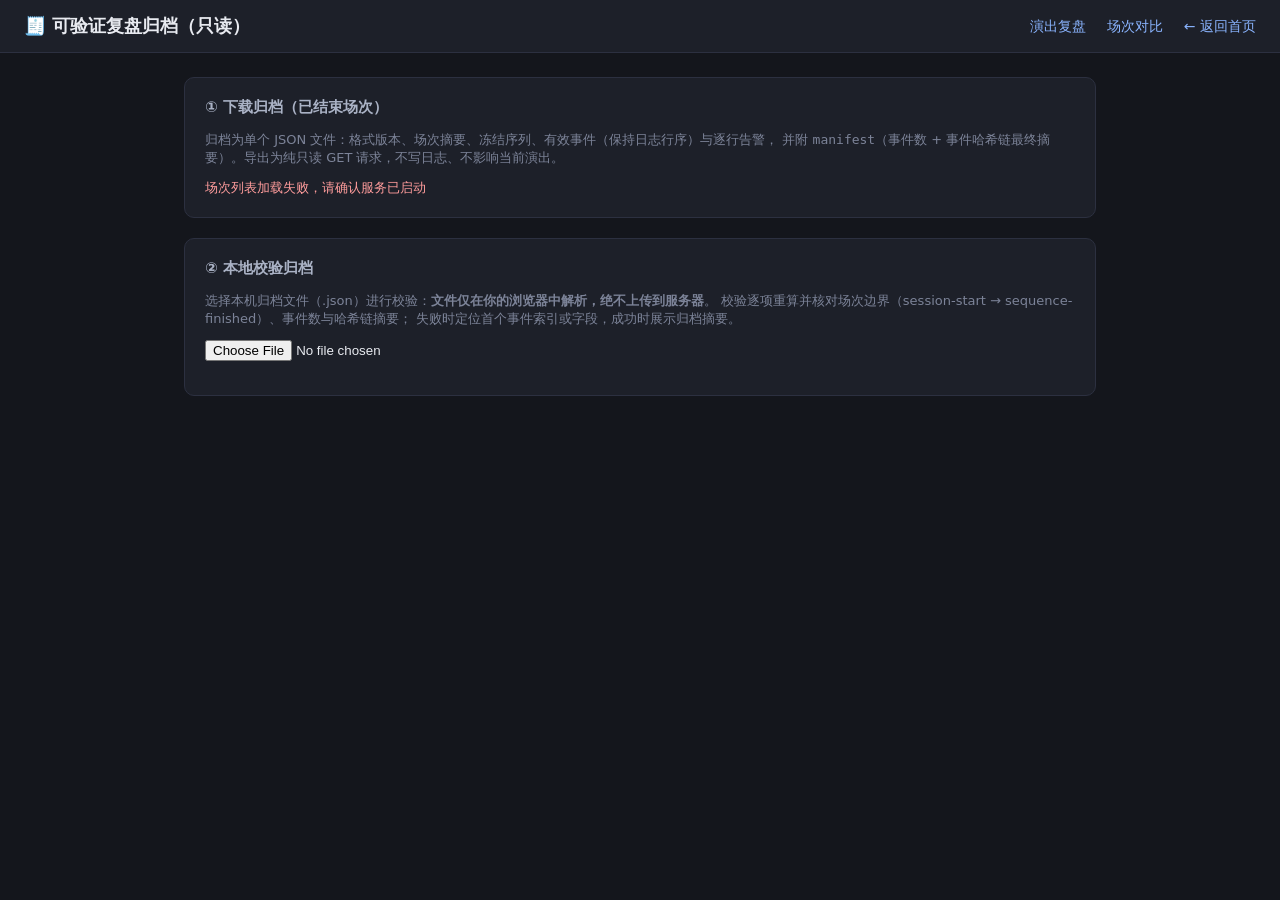
==== public/archive.html @ 3bfce846 "GSB c9bfd770-3a30-5f14-910d-96939ae2efdc A: platform archive" ====
<!DOCTYPE html>
<html lang="zh-CN">
<head>
  <meta charset="UTF-8">
  <meta name="viewport" content="width=device-width, initial-scale=1.0">
  <title>可验证复盘归档 · 舞台口令同步系统</title>
  <link rel="stylesheet" href="style.css">
</head>
<body>
  <header>
    <h1>🧾 可验证复盘归档（只读）</h1>
    <nav>
      <a href="replay.html">演出复盘</a>
      <a href="compare.html">场次对比</a>
      <a href="/">← 返回首页</a>
    </nav>
  </header>
  <main>
    <!-- ① 下载归档 -->
    <section class="card">
      <h2>① 下载归档（已结束场次）</h2>
      <div class="muted" style="margin-bottom:12px">
        归档为单个 JSON 文件：格式版本、场次摘要、冻结序列、有效事件（保持日志行序）与逐行告警，
        并附 <code>manifest</code>（事件数 + 事件哈希链最终摘要）。导出为纯只读 GET 请求，不写日志、不影响当前演出。
      </div>
      <div id="sessLoading" class="muted">正在读取已结束场次列表…</div>
      <div class="row" id="downloadRow" style="display:none">
        <select id="sessionSelect"></select>
        <button id="downloadBtn" class="narrow">下载 JSON 归档</button>
      </div>
      <div id="downloadMeta" class="archive-meta" style="display:none"></div>
    </section>

    <!-- ② 本地校验归档 -->
    <section class="card">
      <h2>② 本地校验归档</h2>
      <div class="muted" style="margin-bottom:12px">
        选择本机归档文件（.json）进行校验：<b>文件仅在你的浏览器中解析，绝不上传到服务器</b>。
        校验逐项重算并核对场次边界（session-start → sequence-finished）、事件数与哈希链摘要；
        失败时定位首个事件索引或字段，成功时展示归档摘要。
      </div>
      <input type="file" id="fileInput" accept=".json,application/json">
      <div id="verifyResult" style="margin-top:14px"></div>
    </section>
  </main>

  <script src="archive.js"></script>
  <script>
  (() => {
    'use strict';
    // 只读页：本脚本只发起 GET 请求，不创建 WebSocket，也没有任何写接口调用；
    // 归档校验完全在本地进行（FileReader → CueArchive.verify），文件不上传。

    function esc(s) {
      return String(s == null ? '' : s).replace(/[&<>"']/g, (c) => ({
        '&': '&amp;', '<': '&lt;', '>': '&gt;', '"': '&quot;', "'": '&#39;',
      }[c]));
    }
    function fmtClock(iso) {
      const d = new Date(iso);
      return d.toLocaleString('zh-CN', { hour12: false, month: '2-digit', day: '2-digit', hour: '2-digit', minute: '2-digit', second: '2-digit' });
    }
    function fmtDuration(ms) {
      if (ms == null || !Number.isFinite(ms)) return '—';
      const sec = Math.round(ms / 100) / 10;
      if (sec < 60) return `${sec} 秒`;
      const m = Math.floor(sec / 60);
      const s = Math.round(sec - m * 60);
      return `${m} 分 ${s} 秒`;
    }

    const sessLoading = document.getElementById('sessLoading');
    const downloadRow = document.getElementById('downloadRow');
    const sessionSelect = document.getElementById('sessionSelect');
    const downloadBtn = document.getElementById('downloadBtn');
    const downloadMeta = document.getElementById('downloadMeta');
    const fileInput = document.getElementById('fileInput');
    const verifyResult = document.getElementById('verifyResult');

    let sessions = [];

    function refValue(s) { return `${s.fileId}/${s.runId}`; }
    function selectedSession() {
      return sessions.find((s) => refValue(s) === sessionSelect.value) || null;
    }
    function optionLabel(s) {
      return `${fmtClock(s.startedAt)} → ${fmtClock(s.finishedAt)} ｜ ${s.cueCount} 条口令 ｜ ${s.eventCount} 事件 ｜ ${s.fileId.slice(0, 8)}… #${s.runId + 1}`;
    }
    function archiveFileName(s) {
      return `cue-archive-${s.fileId}-run${s.runId + 1}.json`;
    }

    function renderDownloadMeta() {
      const s = selectedSession();
      if (!s) {
        downloadMeta.style.display = 'none';
        downloadMeta.innerHTML = '';
        return;
      }
      downloadMeta.style.display = '';
      downloadMeta.innerHTML = `
        <span>口令 <b>${s.cueCount}</b> 条</span>
        <span>事件 <b>${s.eventCount}</b> 条</span>
        <span>时长 <b>${esc(fmtDuration(s.durationMs))}</b></span>
        <span>确认时限 <b>${s.timeoutSec}s</b></span>
        <span title="${esc(s.fileId)}">日志 <b>${esc(s.fileId.slice(0, 8))}…</b> 第 ${s.runId + 1} 段</span>`;
    }

    async function loadSessions() {
      let payload;
      try {
        payload = await (await fetch('/api/replay/sessions')).json();
      } catch {
        sessLoading.innerHTML = '<span style="color:#ff9c9c">场次列表加载失败，请确认服务已启动</span>';
        return;
      }
      sessions = payload.sessions || [];
      if (!sessions.length) {
        sessLoading.innerHTML = '<span style="color:#f0c169">data 目录中尚无已结束（session-start → sequence-finished 完整闭合）的场次，暂无可导出归档。</span>';
        return;
      }
      sessLoading.style.display = 'none';
      downloadRow.style.display = '';
      sessionSelect.innerHTML = sessions.map((s) =>
        `<option value="${esc(refValue(s))}">${esc(optionLabel(s))}</option>`).join('');
      renderDownloadMeta();
    }

    async function downloadArchive() {
      const s = selectedSession();
      if (!s) return;
      downloadBtn.disabled = true;
      downloadBtn.textContent = '正在生成归档…';
      try {
        const resp = await fetch(`/api/archive/sessions/${encodeURIComponent(s.fileId)}/${encodeURIComponent(s.runId)}`);
        const payload = await resp.json();
        if (!resp.ok || payload.error) {
          alert(`导出归档失败：${payload.error || resp.status}`);
          return;
        }
        // 单个 JSON 归档包：本地生成 Blob 触发下载，不回传任何数据
        const blob = new Blob([JSON.stringify(payload, null, 2) + '\n'], { type: 'application/json' });
        const url = URL.createObjectURL(blob);
        const a = document.createElement('a');
        a.href = url;
        a.download = archiveFileName(s);
        document.body.appendChild(a);
        a.click();
        a.remove();
        URL.revokeObjectURL(url);
      } catch {
        alert('归档下载失败，请确认服务已启动');
      } finally {
        downloadBtn.disabled = false;
        downloadBtn.textContent = '下载 JSON 归档';
      }
    }

    // ---------------------------------------------------------------------
    // 本地校验
    // ---------------------------------------------------------------------
    function renderVerifyFail(fileName, error) {
      const loc = error.index != null
        ? `首个问题位置：第 <b>${error.index + 1}</b> 个事件（索引 ${error.index}），字段 <code>${esc(error.field)}</code>`
        : `首个问题字段：<code>${esc(error.field)}</code>`;
      verifyResult.innerHTML = `
        <div class="archive-result fail">
          <div class="archive-result-head">❌ 校验失败：${esc(fileName)}</div>
          <div class="archive-fail-msg">${esc(error.message)}</div>
          <div class="archive-fail-loc">${loc}</div>
        </div>`;
    }

    function renderVerifyOk(fileName, summary) {
      const s = summary.session;
      verifyResult.innerHTML = `
        <div class="archive-result ok">
          <div class="archive-result-head">✅ 校验通过：${esc(fileName)}</div>
          <div class="archive-meta">
            <span>格式 <b>${esc(summary.format)} v${summary.version}</b></span>
            <span>口令 <b>${summary.cueCount}</b> 条</span>
            <span>事件 <b>${summary.eventCount}</b> 条</span>
            <span>告警 <b>${summary.warningCount}</b> 行</span>
            <span>确认时限 <b>${s.timeoutSec}s</b></span>
          </div>
          <div class="archive-meta">
            <span>场次 <b>${esc(fmtClock(s.startedAt))} → ${esc(fmtClock(s.finishedAt))}</b></span>
            <span>时长 <b>${esc(fmtDuration(s.durationMs))}</b></span>
            <span title="${esc(s.fileId)}">日志 <b>${esc(s.fileId.slice(0, 8))}…</b> 第 ${s.runId + 1} 段</span>
          </div>
          <div class="archive-digest" title="事件哈希链最终摘要（SHA-256）">
            <span class="muted">最终摘要</span> <code>${esc(summary.digest)}</code>
          </div>
        </div>`;
    }

    async function verifyFile(file) {
      let text;
      try {
        text = await file.text();
      } catch {
        renderVerifyFail(file.name, { message: '文件读取失败', field: '(file)' });
        return;
      }
      let archive;
      try {
        archive = JSON.parse(text);
      } catch (err) {
        renderVerifyFail(file.name, { message: `文件不是合法 JSON：${err.message}`, field: '(json)' });
        return;
      }
      try {
        const result = await CueArchive.verify(archive);
        if (result.ok) renderVerifyOk(file.name, result.summary);
        else renderVerifyFail(file.name, result.error);
      } catch (err) {
        renderVerifyFail(file.name, { message: err.message || '校验过程出错', field: '(verify)' });
      }
    }

    sessionSelect.addEventListener('change', renderDownloadMeta);
    downloadBtn.addEventListener('click', downloadArchive);
    fileInput.addEventListener('change', () => {
      const file = fileInput.files && fileInput.files[0];
      if (file) verifyFile(file);
      fileInput.value = ''; // 允许重复选择同一文件重新校验
    });

    loadSessions();
  })();
  </script>
</body>
</html>
---- public/style.css ----
* { box-sizing: border-box; margin: 0; padding: 0; }

body {
  font-family: "PingFang SC", "Microsoft YaHei", system-ui, sans-serif;
  background: #14161c;
  color: #e8eaf0;
  min-height: 100vh;
}

header {
  display: flex;
  align-items: center;
  justify-content: space-between;
  padding: 14px 24px;
  background: #1d2029;
  border-bottom: 1px solid #2c3040;
}
header h1 { font-size: 18px; font-weight: 600; }
header nav a { color: #8ab4ff; text-decoration: none; margin-left: 16px; font-size: 14px; }
header nav a:hover { text-decoration: underline; }

#conn {
  font-size: 12px;
  padding: 3px 10px;
  border-radius: 10px;
  background: #4a2b2b;
  color: #ff9c9c;
}
#conn.on { background: #23402a; color: #8fe3a5; }

main { max-width: 960px; margin: 0 auto; padding: 24px; }
.card {
  background: #1d2029;
  border: 1px solid #2c3040;
  border-radius: 10px;
  padding: 20px;
  margin-bottom: 20px;
}
.card h2 { font-size: 15px; margin-bottom: 14px; color: #aab2c5; font-weight: 600; }

button {
  background: #2f6fed;
  color: #fff;
  border: none;
  border-radius: 6px;
  padding: 9px 18px;
  font-size: 14px;
  cursor: pointer;
}
button:hover:not(:disabled) { background: #3f7df5; }
button:disabled { background: #3a3f4f; color: #7c8398; cursor: not-allowed; }
button.secondary { background: #333948; }
button.secondary:hover:not(:disabled) { background: #404758; }
button.danger { background: #a03a3a; }
button.danger:hover:not(:disabled) { background: #b84545; }
button.mini { padding: 3px 10px; font-size: 12px; border-radius: 10px; margin: 2px 4px 2px 0; }

input[type="text"], input[type="number"], select {
  background: #14161c;
  border: 1px solid #3a4052;
  border-radius: 6px;
  color: #e8eaf0;
  padding: 8px 10px;
  font-size: 14px;
  width: 100%;
}
input:focus, select:focus { outline: none; border-color: #2f6fed; }

.row { display: flex; gap: 10px; align-items: center; margin-bottom: 10px; }
.row > * { flex: 1; }
.row .narrow { flex: 0 0 auto; }

table { width: 100%; border-collapse: collapse; font-size: 14px; }
th, td { text-align: left; padding: 8px 10px; border-bottom: 1px solid #2c3040; }
th { color: #8b93a8; font-weight: 500; font-size: 13px; }
tr.current-row td { background: #24304a; }

.chip {
  display: inline-block;
  padding: 2px 10px;
  border-radius: 10px;
  font-size: 12px;
  margin: 2px 4px 2px 0;
  background: #333948;
  color: #c3c9d8;
}
.chip.ok { background: #23402a; color: #8fe3a5; }
.chip.late { background: #4a3a1e; color: #f0c169; }
.chip.timeout { background: #4a2b2b; color: #ff9c9c; }
.chip.offline { opacity: 0.45; }
.chip.subbed { opacity: 0.45; text-decoration: line-through; }

.substitute-panel {
  margin-top: 12px;
  padding: 12px;
  background: #14161c;
  border: 1px solid #2c3040;
  border-radius: 8px;
}

.big-cue {
  font-size: 34px;
  font-weight: 700;
  text-align: center;
  padding: 36px 16px;
  line-height: 1.4;
}
.cue-seq { color: #8ab4ff; font-size: 18px; display: block; margin-bottom: 8px; }

#toast {
  position: fixed;
  top: 64px;
  left: 50%;
  transform: translateX(-50%);
  background: #a03a3a;
  color: #fff;
  padding: 10px 22px;
  border-radius: 8px;
  font-size: 14px;
  display: none;
  z-index: 99;
  box-shadow: 0 4px 16px rgba(0,0,0,.4);
}

.log-box {
  max-height: 260px;
  overflow-y: auto;
  font-family: "SFMono-Regular", Consolas, monospace;
  font-size: 12px;
  background: #14161c;
  border-radius: 6px;
  padding: 10px;
}
.log-row { display: flex; gap: 10px; padding: 2px 0; color: #9aa3b8; }
.log-row.log-warn { color: #f0c169; }
.log-ts { color: #5d6478; flex: 0 0 auto; }
.log-event { flex: 0 0 96px; color: #8ab4ff; }
.log-row.log-warn .log-event { color: #f0c169; }
.log-detail { word-break: break-all; }

.status-banner {
  text-align: center;
  padding: 10px;
  border-radius: 8px;
  font-size: 14px;
  margin-bottom: 16px;
  background: #23402a;
  color: #8fe3a5;
  display: none;
}
.status-banner.show { display: block; }
.status-banner.warn { background: #4a3a1e; color: #f0c169; }

.countdown { font-size: 15px; color: #f0c169; text-align: center; margin-top: 6px; }
.muted { color: #7c8398; font-size: 13px; }

/* 修订号 / 撤回原因 */
.rev-badge {
  display: inline-block;
  margin-bottom: 10px;
  padding: 3px 14px;
  border-radius: 12px;
  font-size: 13px;
  background: #4a3a1e;
  color: #f0c169;
}
.rev-badge.rev-initial { background: #2c3040; color: #8b93a8; }
.rev-reason {
  text-align: center;
  color: #f0c169;
  font-size: 14px;
  margin-top: 4px;
}

/* 暂停状态 */
.pause-info {
  color: #f0c169;
  font-size: 14px;
  margin-bottom: 10px;
}

/* 指挥权租约 */
.lease-mine {
  color: #8fe3a5;
  font-size: 14px;
  margin-bottom: 10px;
}
#leaseRemain { color: #f0c169; font-weight: 600; }

/* 只读历史轮次 */
.attempt-row {
  background: #14161c;
  border: 1px solid #2c3040;
  border-left: 3px solid #3a4052;
  border-radius: 8px;
  padding: 12px 14px;
  margin-bottom: 10px;
}
.attempt-row.recalled { border-left-color: #a03a3a; }
.attempt-row.completed { border-left-color: #2f6f4a; }
.attempt-head { display: flex; gap: 10px; align-items: center; margin-bottom: 6px; }
.attempt-text { font-size: 14px; margin-bottom: 6px; color: #c3c9d8; }
.attempt-reason { font-size: 13px; color: #f0c169; margin-bottom: 6px; }
.attempt-sub { font-size: 12px; color: #9aa3b8; margin-top: 6px; }
.attempt-chips .chip { margin-bottom: 4px; }
.home-links { display: grid; gap: 16px; grid-template-columns: repeat(auto-fit, minmax(220px, 1fr)); }
.home-links a {
  display: block;
  background: #1d2029;
  border: 1px solid #2c3040;
  border-radius: 10px;
  padding: 28px 20px;
  color: #e8eaf0;
  text-decoration: none;
  text-align: center;
}
.home-links a:hover { border-color: #2f6fed; }
.home-links a b { display: block; font-size: 18px; margin-bottom: 8px; }
.home-links a span { color: #8b93a8; font-size: 13px; }

/* 已发布版本 / 草稿版本状态条（各端统一） */
.version-bar { display: flex; flex-wrap: wrap; gap: 8px; margin-bottom: 16px; }
.vchip {
  display: inline-block;
  padding: 4px 12px;
  border-radius: 12px;
  font-size: 12px;
  border: 1px solid #2c3040;
}
.vchip-pub { background: #23402a; color: #8fe3a5; border-color: #2f6f4a; }
.vchip-draft { background: #1e3350; color: #9cc2ff; border-color: #2f5f9f; }
.vchip-none { background: #1d2029; color: #7c8398; }
.vchip-warn { background: #4a3a1e; color: #f0c169; border-color: #7a5f2e; }

/* 下一场草稿卡片 */
.draft-status { margin-bottom: 10px; font-size: 13px; }
.draft-status .muted { line-height: 1.6; }
.draft-conflict-banner {
  display: none;
  background: #4a3a1e;
  color: #f0c169;
  border-radius: 6px;
  padding: 8px 12px;
  font-size: 13px;
  margin-bottom: 10px;
}
.draft-conflict-banner.show { display: block; }

/* 控制端重置选择弹窗 */
.modal-mask {
  position: fixed;
  inset: 0;
  background: rgba(0,0,0,.55);
  display: flex;
  align-items: center;
  justify-content: center;
  z-index: 200;
}
.modal-box {
  background: #1d2029;
  border: 1px solid #3a4052;
  border-radius: 10px;
  padding: 22px;
  width: min(560px, calc(100vw - 40px));
}
.modal-box h3 { font-size: 16px; margin-bottom: 12px; color: #e8eaf0; }
.modal-box .modal-detail {
  background: #14161c;
  border-radius: 6px;
  padding: 10px 12px;
  font-size: 13px;
  color: #9aa3b8;
  margin-bottom: 14px;
  max-height: 200px;
  overflow-y: auto;
}
.modal-box .modal-detail .chip { margin-top: 3px; }
.modal-actions { display: flex; gap: 10px; justify-content: flex-end; flex-wrap: wrap; }

/* 演出复盘（/replay.html，只读） */
.replay-layout { display: grid; gap: 20px; }
.replay-meta { display: flex; flex-wrap: wrap; gap: 8px 18px; font-size: 13px; color: #9aa3b8; }
.replay-meta b { color: #c3c9d8; font-weight: 600; }
.replay-warn {
  display: none;
  background: #4a3a1e;
  color: #f0c169;
  border: 1px solid #7a5f2e;
  border-radius: 8px;
  padding: 10px 14px;
  font-size: 13px;
  margin-bottom: 16px;
  line-height: 1.7;
}
.replay-warn.show { display: block; }
.replay-warn .badline {
  display: block;
  font-family: "SFMono-Regular", Consolas, monospace;
  background: #14161c;
  border-radius: 4px;
  padding: 2px 8px;
  margin: 3px 0;
  word-break: break-all;
}
.replay-filters { display: flex; gap: 10px; align-items: center; flex-wrap: wrap; }
.replay-filters select { width: auto; flex: 0 1 240px; }
.replay-filters label { font-size: 13px; color: #8b93a8; }

/* 可拖动时间轴 */
.timeline-wrap { padding: 6px 4px 2px; }
.timeline {
  position: relative;
  height: 64px;
  background: #14161c;
  border: 1px solid #2c3040;
  border-radius: 8px;
  cursor: pointer;
  user-select: none;
  touch-action: none;
  overflow: hidden;
}
.timeline .cue-band {
  position: absolute;
  top: 6px;
  bottom: 22px;
  border-left: 1px solid #3a4052;
  border-right: 1px solid #3a4052;
  background: rgba(47, 111, 237, 0.10);
  font-size: 11px;
  color: #8ab4ff;
  padding: 3px 6px;
  overflow: hidden;
  white-space: nowrap;
  text-overflow: ellipsis;
}
.timeline .cue-band.even { background: rgba(139, 180, 255, 0.07); }
.timeline .marker {
  position: absolute;
  bottom: 6px;
  width: 4px;
  height: 9px;
  border-radius: 2px;
  transform: translateX(-2px);
}
.timeline .playhead {
  position: absolute;
  top: 0;
  bottom: 0;
  width: 2px;
  background: #f0c169;
  pointer-events: none;
}
.timeline .playhead::after {
  content: '';
  position: absolute;
  top: 0;
  left: -5px;
  border: 6px solid transparent;
  border-top-color: #f0c169;
}
.timeline-scale { display: flex; justify-content: space-between; font-size: 11px; color: #5d6478; margin-top: 4px; }

.transport { display: flex; gap: 8px; align-items: center; flex-wrap: wrap; margin-top: 14px; }
.transport .time-readout {
  font-family: "SFMono-Regular", Consolas, monospace;
  font-size: 14px;
  color: #c3c9d8;
  flex: 1;
  text-align: right;
  white-space: nowrap;
}
.speed-btn[aria-pressed="true"] { background: #2f6fed; color: #fff; }
.speed-btn { background: #333948; }

.replay-state-grid { display: grid; grid-template-columns: 1fr 1fr; gap: 16px; }
@media (max-width: 760px) { .replay-state-grid { grid-template-columns: 1fr; } }
.replay-chips-line { margin-top: 8px; line-height: 2; }
.replay-event-list {
  max-height: 360px;
  overflow-y: auto;
  font-family: "SFMono-Regular", Consolas, monospace;
  font-size: 12px;
  background: #14161c;
  border-radius: 6px;
  padding: 8px;
}
.replay-event-row {
  display: flex;
  gap: 10px;
  padding: 3px 6px;
  border-radius: 4px;
  color: #5d6478;
  cursor: pointer;
}
.replay-event-row:hover { background: #20242f; }
.replay-event-row.applied { color: #c3c9d8; }
.replay-event-row.applied .replay-event-name { color: #8ab4ff; }
.replay-event-row.is-warn.applied { color: #f0c169; }
.replay-event-row.is-warn.applied .replay-event-name { color: #f0c169; }
.replay-event-row .replay-event-t { color: inherit; opacity: 0.7; flex: 0 0 78px; }
.replay-event-name { flex: 0 0 128px; }
.replay-event-detail { word-break: break-all; }
.replay-cue-sub { font-size: 12px; color: #9aa3b8; text-decoration: line-through; }
.replay-phase-idle { color: #8b93a8; }
.replay-phase-active { color: #8ab4ff; }
.replay-phase-done { color: #8fe3a5; }
.replay-kbd { font-size: 12px; color: #5d6478; }
.bad-warn-chip { background: #4a3a1e; color: #f0c169; }

/* 场次对比（/compare.html，只读） */
.compare-main { max-width: 1200px; }
.compare-pickers { display: grid; grid-template-columns: 1fr 1fr; gap: 16px; }
.compare-pickers label.compare-label { display: block; font-size: 13px; color: #8b93a8; margin-bottom: 6px; }
.compare-pickers select { width: 100%; }
.compare-open-replay { display: inline-block; margin-top: 6px; font-size: 12px; color: #8ab4ff; text-decoration: none; }
.compare-open-replay:hover { text-decoration: underline; }

.compare-session-meta { display: grid; gap: 4px; font-size: 13px; color: #9aa3b8; margin-bottom: 10px; }
.compare-session-meta b { color: #c3c9d8; }
.compare-legend { display: flex; flex-wrap: wrap; gap: 14px; align-items: center; font-size: 13px; color: #9aa3b8; margin-bottom: 6px; }
.compare-legend .lg { display: inline-block; width: 12px; height: 12px; border-radius: 3px; margin-right: 5px; vertical-align: -1px; }
.lg-match { background: #2c3040; border: 1px solid #3a4052; }
.lg-added { background: #1e3a2a; border: 1px solid #2f6f4a; }
.lg-deleted { background: #4a2b2b; border: 1px solid #7a3a3a; }

.compare-table-wrap { overflow-x: auto; border: 1px solid #2c3040; border-radius: 8px; }
.compare-table { width: 100%; border-collapse: collapse; table-layout: fixed; font-size: 13px; }
.compare-table th, .compare-table td { padding: 10px 12px; border-bottom: 1px solid #2c3040; vertical-align: middle; }
.compare-table th { background: #1a1d26; position: sticky; top: 0; }
.cmp-cue-col { width: 31%; }
.cmp-metric-col { width: 16%; }
.cmp-diff-col { width: 6%; min-width: 96px; }

.cmp-row.match .cmp-cue { background: rgba(47,111,237,0.05); }
.cmp-row.added { background: rgba(47,111,74,0.08); }
.cmp-row.deleted { background: rgba(160,58,58,0.08); }
.cmp-row.added .cmp-cue.right { box-shadow: inset 3px 0 0 #2f6f4a; }
.cmp-row.deleted .cmp-cue.left { box-shadow: inset 3px 0 0 #a03a3a; }
.cmp-cue.none { text-align: center; }

.cmp-cue-link {
  display: block;
  color: #e8eaf0;
  text-decoration: none;
  line-height: 1.6;
  border-radius: 6px;
  padding: 4px 6px;
}
.cmp-cue-link:hover { background: #24304a; }
.cmp-cue-text { font-weight: 600; }
.cmp-cue-final { display: block; font-size: 12px; color: #f0c169; }
.cmp-cue-targets { display: block; font-size: 12px; color: #8b93a8; }

/* 指标列：标签 + 值逐行对齐 */
.cmp-metrics, .cmp-deltas { display: grid; gap: 2px; }
.mline { display: flex; gap: 8px; align-items: baseline; min-height: 20px; }
.mlabel { flex: 0 0 58px; font-size: 12px; color: #5d6478; }
.mval { font-family: "SFMono-Regular", Consolas, monospace; font-size: 13px; color: #c3c9d8; }
.mval.warn { color: #f0c169; }
.mdiff { font-family: "SFMono-Regular", Consolas, monospace; font-size: 13px; margin-left: auto; }
.mdiff.zero { color: #5d6478; }
.mdiff.neutral { color: #f0c169; }
.mdiff.bad { color: #ff9c9c; }
.mdiff.good { color: #8fe3a5; }
.mdiff.empty { color: #3a3f4f; }
.cmp-tag {
  display: inline-block;
  padding: 2px 10px;
  border-radius: 10px;
  font-size: 12px;
}
.tag-added { background: #23402a; color: #8fe3a5; }
.tag-deleted { background: #4a2b2b; color: #ff9c9c; }

@media (max-width: 860px) {
  .compare-pickers { grid-template-columns: 1fr; }
  .compare-table { table-layout: auto; }
}

/* 可验证复盘归档（/archive.html，只读） */
.archive-meta { display: flex; flex-wrap: wrap; gap: 8px 18px; font-size: 13px; color: #9aa3b8; margin-top: 10px; }
.archive-meta b { color: #c3c9d8; font-weight: 600; }
.archive-result {
  border-radius: 8px;
  padding: 12px 16px;
  font-size: 13px;
  line-height: 1.8;
}
.archive-result.ok { background: #1e3a2a; border: 1px solid #2f6f4a; color: #c9e8d4; }
.archive-result.fail { background: #4a2b2b; border: 1px solid #7a3a3a; color: #f0c9c9; }
.archive-result-head { font-size: 14px; font-weight: 600; margin-bottom: 6px; }
.archive-result.ok .archive-result-head { color: #8fe3a5; }
.archive-result.fail .archive-result-head { color: #ff9c9c; }
.archive-fail-msg { color: #ffd9d9; }
.archive-fail-loc { color: #e8b8b8; }
.archive-fail-loc code, .archive-digest code {
  font-family: "SFMono-Regular", Consolas, monospace;
  background: #14161c;
  border-radius: 4px;
  padding: 1px 6px;
}
.archive-digest {
  margin-top: 8px;
  font-size: 12px;
  word-break: break-all;
}
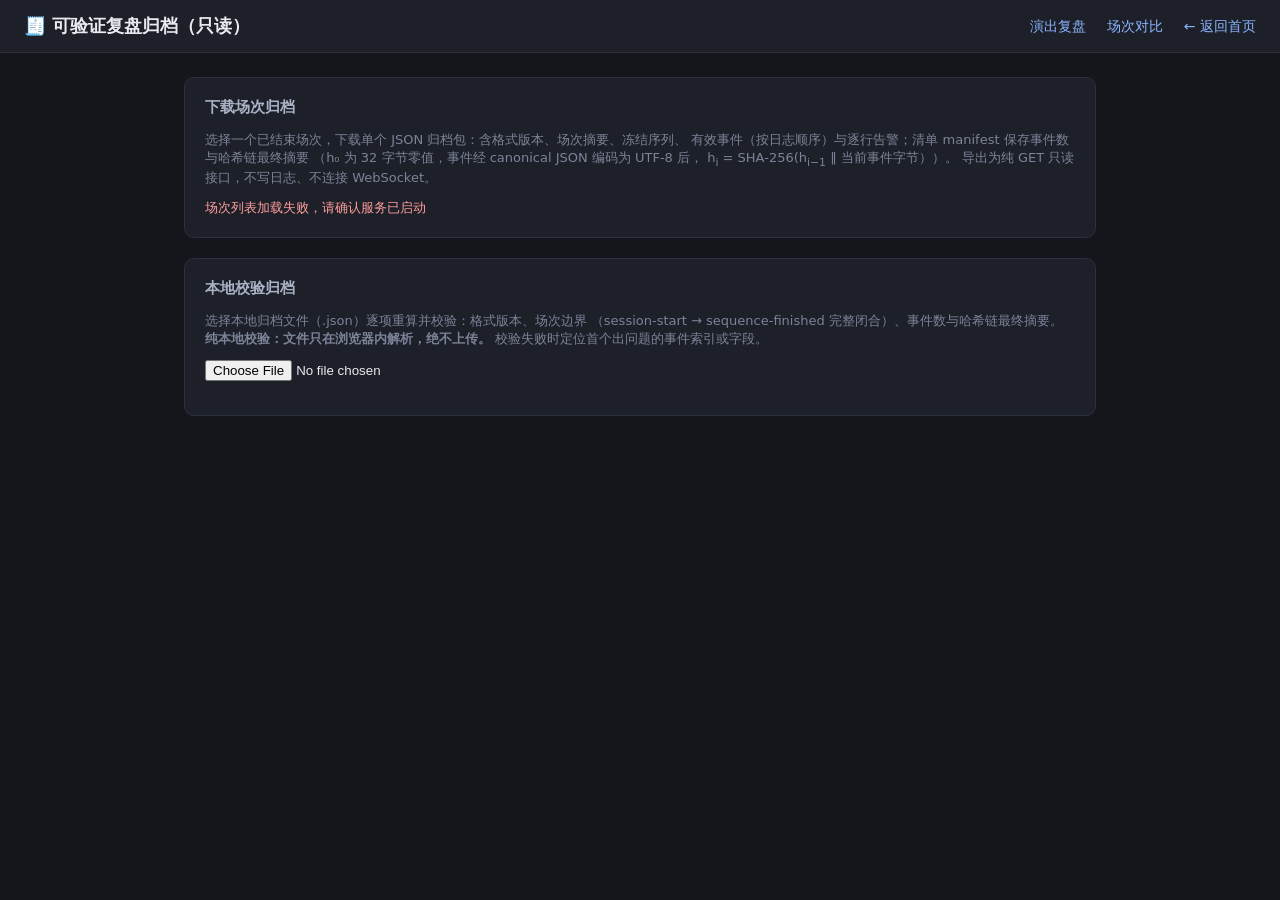
==== commit f902a293: "GSB c9bfd770-3a30-5f14-910d-96939ae2efdc B: platform archive" ====
--- a/public/archive.html
+++ b/public/archive.html
@@ -16,31 +16,35 @@
     </nav>
   </header>
   <main>
-    <!-- ① 下载归档 -->
+    <!-- 下载归档 -->
     <section class="card">
-      <h2>① 下载归档（已结束场次）</h2>
+      <h2>下载场次归档</h2>
       <div class="muted" style="margin-bottom:12px">
-        归档为单个 JSON 文件：格式版本、场次摘要、冻结序列、有效事件（保持日志行序）与逐行告警，
-        并附 <code>manifest</code>（事件数 + 事件哈希链最终摘要）。导出为纯只读 GET 请求，不写日志、不影响当前演出。
+        选择一个已结束场次，下载单个 JSON 归档包：含格式版本、场次摘要、冻结序列、
+        有效事件（按日志顺序）与逐行告警；清单 manifest 保存事件数与哈希链最终摘要
+        （h₀ 为 32 字节零值，事件经 canonical JSON 编码为 UTF-8 后，
+        h<sub>i</sub> = SHA-256(h<sub>i−1</sub> ‖ 当前事件字节））。
+        导出为纯 GET 只读接口，不写日志、不连接 WebSocket。
       </div>
       <div id="sessLoading" class="muted">正在读取已结束场次列表…</div>
       <div class="row" id="downloadRow" style="display:none">
         <select id="sessionSelect"></select>
-        <button id="downloadBtn" class="narrow">下载 JSON 归档</button>
+        <a id="downloadLink" class="narrow" style="flex:0 0 auto"><button type="button">⬇ 下载归档 JSON</button></a>
       </div>
-      <div id="downloadMeta" class="archive-meta" style="display:none"></div>
     </section>
 
-    <!-- ② 本地校验归档 -->
+    <!-- 本地校验 -->
     <section class="card">
-      <h2>② 本地校验归档</h2>
+      <h2>本地校验归档</h2>
       <div class="muted" style="margin-bottom:12px">
-        选择本机归档文件（.json）进行校验：<b>文件仅在你的浏览器中解析，绝不上传到服务器</b>。
-        校验逐项重算并核对场次边界（session-start → sequence-finished）、事件数与哈希链摘要；
-        失败时定位首个事件索引或字段，成功时展示归档摘要。
+        选择本地归档文件（.json）逐项重算并校验：格式版本、场次边界
+        （session-start → sequence-finished 完整闭合）、事件数与哈希链最终摘要。
+        <b>纯本地校验：文件只在浏览器内解析，绝不上传。</b>
+        校验失败时定位首个出问题的事件索引或字段。
       </div>
-      <input type="file" id="fileInput" accept=".json,application/json">
-      <div id="verifyResult" style="margin-top:14px"></div>
+      <input type="file" id="fileInput" accept=".json,application/json" style="margin-bottom:14px">
+      <div id="verifyBanner" class="status-banner"></div>
+      <div id="verifyDetail"></div>
     </section>
   </main>
 
@@ -48,8 +52,8 @@
   <script>
   (() => {
     'use strict';
-    // 只读页：本脚本只发起 GET 请求，不创建 WebSocket，也没有任何写接口调用；
-    // 归档校验完全在本地进行（FileReader → CueArchive.verify），文件不上传。
+    // 只读页：下载走 GET 接口；校验完全在本地进行（FileReader + WebCrypto），
+    // 不创建 WebSocket、不上传文件、没有任何写接口调用。
 
     function esc(s) {
       return String(s == null ? '' : s).replace(/[&<>"']/g, (c) => ({
@@ -72,41 +76,25 @@
     const sessLoading = document.getElementById('sessLoading');
     const downloadRow = document.getElementById('downloadRow');
     const sessionSelect = document.getElementById('sessionSelect');
-    const downloadBtn = document.getElementById('downloadBtn');
-    const downloadMeta = document.getElementById('downloadMeta');
+    const downloadLink = document.getElementById('downloadLink');
     const fileInput = document.getElementById('fileInput');
-    const verifyResult = document.getElementById('verifyResult');
-
-    let sessions = [];
-
-    function refValue(s) { return `${s.fileId}/${s.runId}`; }
-    function selectedSession() {
-      return sessions.find((s) => refValue(s) === sessionSelect.value) || null;
-    }
+    const verifyBanner = document.getElementById('verifyBanner');
+    const verifyDetail = document.getElementById('verifyDetail');
+
+    // ---------------------------------------------------------------------
+    // 下载：场次下拉 + GET 附件链接
+    // ---------------------------------------------------------------------
     function optionLabel(s) {
       return `${fmtClock(s.startedAt)} → ${fmtClock(s.finishedAt)} ｜ ${s.cueCount} 条口令 ｜ ${s.eventCount} 事件 ｜ ${s.fileId.slice(0, 8)}… #${s.runId + 1}`;
     }
-    function archiveFileName(s) {
-      return `cue-archive-${s.fileId}-run${s.runId + 1}.json`;
-    }
-
-    function renderDownloadMeta() {
-      const s = selectedSession();
-      if (!s) {
-        downloadMeta.style.display = 'none';
-        downloadMeta.innerHTML = '';
-        return;
-      }
-      downloadMeta.style.display = '';
-      downloadMeta.innerHTML = `
-        <span>口令 <b>${s.cueCount}</b> 条</span>
-        <span>事件 <b>${s.eventCount}</b> 条</span>
-        <span>时长 <b>${esc(fmtDuration(s.durationMs))}</b></span>
-        <span>确认时限 <b>${s.timeoutSec}s</b></span>
-        <span title="${esc(s.fileId)}">日志 <b>${esc(s.fileId.slice(0, 8))}…</b> 第 ${s.runId + 1} 段</span>`;
-    }
-
-    async function loadSessions() {
+    function refreshDownloadLink() {
+      const v = sessionSelect.value; // "fileId/runId"
+      if (!v) { downloadLink.href = '#'; return; }
+      const idx = v.indexOf('/');
+      // fileId 与 runId 是两个独立路径段，必须分别编码（整体编码会把 / 变成 %2F 导致路由不匹配）
+      downloadLink.href = `/api/archive/sessions/${encodeURIComponent(v.slice(0, idx))}/${encodeURIComponent(v.slice(idx + 1))}`;
+    }
+    async function initSessions() {
       let payload;
       try {
         payload = await (await fetch('/api/replay/sessions')).json();
@@ -114,119 +102,118 @@
         sessLoading.innerHTML = '<span style="color:#ff9c9c">场次列表加载失败，请确认服务已启动</span>';
         return;
       }
-      sessions = payload.sessions || [];
+      const sessions = payload.sessions || [];
       if (!sessions.length) {
-        sessLoading.innerHTML = '<span style="color:#f0c169">data 目录中尚无已结束（session-start → sequence-finished 完整闭合）的场次，暂无可导出归档。</span>';
+        sessLoading.innerHTML = '<span style="color:#f0c169">data 目录中尚无已结束（session-start → sequence-finished 完整闭合）的场次。</span>';
         return;
       }
       sessLoading.style.display = 'none';
       downloadRow.style.display = '';
       sessionSelect.innerHTML = sessions.map((s) =>
-        `<option value="${esc(refValue(s))}">${esc(optionLabel(s))}</option>`).join('');
-      renderDownloadMeta();
-    }
-
-    async function downloadArchive() {
-      const s = selectedSession();
-      if (!s) return;
-      downloadBtn.disabled = true;
-      downloadBtn.textContent = '正在生成归档…';
-      try {
-        const resp = await fetch(`/api/archive/sessions/${encodeURIComponent(s.fileId)}/${encodeURIComponent(s.runId)}`);
-        const payload = await resp.json();
-        if (!resp.ok || payload.error) {
-          alert(`导出归档失败：${payload.error || resp.status}`);
-          return;
-        }
-        // 单个 JSON 归档包：本地生成 Blob 触发下载，不回传任何数据
-        const blob = new Blob([JSON.stringify(payload, null, 2) + '\n'], { type: 'application/json' });
-        const url = URL.createObjectURL(blob);
-        const a = document.createElement('a');
-        a.href = url;
-        a.download = archiveFileName(s);
-        document.body.appendChild(a);
-        a.click();
-        a.remove();
-        URL.revokeObjectURL(url);
-      } catch {
-        alert('归档下载失败，请确认服务已启动');
-      } finally {
-        downloadBtn.disabled = false;
-        downloadBtn.textContent = '下载 JSON 归档';
-      }
-    }
-
-    // ---------------------------------------------------------------------
-    // 本地校验
-    // ---------------------------------------------------------------------
-    function renderVerifyFail(fileName, error) {
-      const loc = error.index != null
-        ? `首个问题位置：第 <b>${error.index + 1}</b> 个事件（索引 ${error.index}），字段 <code>${esc(error.field)}</code>`
-        : `首个问题字段：<code>${esc(error.field)}</code>`;
-      verifyResult.innerHTML = `
-        <div class="archive-result fail">
-          <div class="archive-result-head">❌ 校验失败：${esc(fileName)}</div>
-          <div class="archive-fail-msg">${esc(error.message)}</div>
-          <div class="archive-fail-loc">${loc}</div>
-        </div>`;
-    }
-
-    function renderVerifyOk(fileName, summary) {
-      const s = summary.session;
-      verifyResult.innerHTML = `
-        <div class="archive-result ok">
-          <div class="archive-result-head">✅ 校验通过：${esc(fileName)}</div>
-          <div class="archive-meta">
-            <span>格式 <b>${esc(summary.format)} v${summary.version}</b></span>
-            <span>口令 <b>${summary.cueCount}</b> 条</span>
-            <span>事件 <b>${summary.eventCount}</b> 条</span>
-            <span>告警 <b>${summary.warningCount}</b> 行</span>
-            <span>确认时限 <b>${s.timeoutSec}s</b></span>
+        `<option value="${esc(`${s.fileId}/${s.runId}`)}">${esc(optionLabel(s))}</option>`).join('');
+      refreshDownloadLink();
+    }
+    sessionSelect.addEventListener('change', refreshDownloadLink);
+
+    // ---------------------------------------------------------------------
+    // 本地校验：逐项重算（结构 → 边界 → 计数 → 哈希链摘要）
+    // ---------------------------------------------------------------------
+    function showFailure(f) {
+      verifyBanner.className = 'status-banner show warn';
+      const where = f.where === 'event'
+        ? `首个失败点：事件索引 <b>${f.index}</b>（events[${f.index}]）`
+        : `首个失败点：字段 <b>${esc(f.field)}</b>`;
+      verifyBanner.innerHTML = `✗ 校验失败 —— ${where}<br>${esc(f.message)}`;
+      verifyDetail.innerHTML = '';
+    }
+
+    function showSuccess(a, digestHex) {
+      verifyBanner.className = 'status-banner show';
+      verifyBanner.innerHTML = '✓ 校验通过：格式版本、场次边界、事件数与哈希链最终摘要逐项重算一致';
+
+      const s = a.session;
+      const seqRows = a.sequence.map((c) =>
+        `<tr><td><span class="chip">#${c.seq}</span></td><td>${esc(c.text)}</td>` +
+        `<td><span class="muted">${c.targets.map(esc).join('、')}</span></td></tr>`).join('');
+      const warnRows = a.warnings.length
+        ? a.warnings.map((w) =>
+          `<tr><td>第 ${w.line} 行</td><td>${esc(w.reason)}</td>` +
+          `<td><span class="muted">${esc(w.raw || '—')}</span></td></tr>`).join('')
+        : '<tr><td colspan="3"><span class="muted">本场无坏数据告警</span></td></tr>';
+
+      verifyDetail.innerHTML = `
+        <div class="row" style="margin-top:16px">
+          <div>
+            <h2 style="margin-bottom:8px">归档摘要</h2>
+            <div class="replay-meta">
+              <span>格式版本 <b>${esc(a.format)}</b></span>
+              <span>场次 <b>${esc(fmtClock(s.startedAt))} → ${esc(fmtClock(s.finishedAt))}</b></span>
+              <span>时长 <b>${esc(fmtDuration(s.durationMs))}</b></span>
+              <span>口令 <b>${s.cueCount}</b> 条</span>
+              <span>事件 <b>${s.eventCount}</b> 条</span>
+              <span>确认时限 <b>${s.timeoutSec}s</b></span>
+              <span>逐行告警 <b>${a.warnings.length}</b> 条</span>
+            </div>
           </div>
-          <div class="archive-meta">
-            <span>场次 <b>${esc(fmtClock(s.startedAt))} → ${esc(fmtClock(s.finishedAt))}</b></span>
-            <span>时长 <b>${esc(fmtDuration(s.durationMs))}</b></span>
-            <span title="${esc(s.fileId)}">日志 <b>${esc(s.fileId.slice(0, 8))}…</b> 第 ${s.runId + 1} 段</span>
-          </div>
-          <div class="archive-digest" title="事件哈希链最终摘要（SHA-256）">
-            <span class="muted">最终摘要</span> <code>${esc(summary.digest)}</code>
-          </div>
-        </div>`;
+        </div>
+        <h2 style="margin-top:16px">清单 manifest</h2>
+        <table>
+          <tbody>
+            <tr><th style="width:160px">哈希算法</th><td>${esc(a.manifest.algorithm)}</td></tr>
+            <tr><th>事件数</th><td>${a.manifest.eventCount}</td></tr>
+            <tr><th>最终摘要</th><td><code style="word-break:break-all">${esc(digestHex)}</code></td></tr>
+          </tbody>
+        </table>
+        <h2 style="margin-top:16px">冻结序列（${a.sequence.length} 条口令）</h2>
+        <table>
+          <thead><tr><th style="width:70px">序号</th><th>口令内容</th><th>目标岗位</th></tr></thead>
+          <tbody>${seqRows}</tbody>
+        </table>
+        <h2 style="margin-top:16px">逐行告警（${a.warnings.length} 条）</h2>
+        <table>
+          <thead><tr><th style="width:90px">行号</th><th>原因</th><th>坏行原文</th></tr></thead>
+          <tbody>${warnRows}</tbody>
+        </table>`;
     }
 
     async function verifyFile(file) {
-      let text;
-      try {
-        text = await file.text();
-      } catch {
-        renderVerifyFail(file.name, { message: '文件读取失败', field: '(file)' });
-        return;
-      }
+      verifyBanner.className = 'status-banner';
+      verifyBanner.innerHTML = '';
+      verifyDetail.innerHTML = '';
+
+      // 纯本地读取：FileReader / file.text() 只在浏览器内解析，绝不上传
       let archive;
       try {
-        archive = JSON.parse(text);
+        archive = JSON.parse(await file.text());
       } catch (err) {
-        renderVerifyFail(file.name, { message: `文件不是合法 JSON：${err.message}`, field: '(json)' });
-        return;
-      }
+        showFailure({ where: 'field', field: '(file)', message: `文件不是合法 JSON：${err.message}` });
+        return;
+      }
+
+      // 逐项校验：格式版本 → 场次摘要 → 冻结序列 → 事件结构 → 场次边界 → 告警 → 清单与计数
+      const st = Archive.verifyArchiveStructure(archive);
+      if (!st.ok) return showFailure(st);
+
+      // 哈希链最终摘要：本地逐项重算（WebCrypto SHA-256）并与 manifest 比对
+      let digestHex;
       try {
-        const result = await CueArchive.verify(archive);
-        if (result.ok) renderVerifyOk(file.name, result.summary);
-        else renderVerifyFail(file.name, result.error);
-      } catch (err) {
-        renderVerifyFail(file.name, { message: err.message || '校验过程出错', field: '(verify)' });
-      }
-    }
-
-    sessionSelect.addEventListener('change', renderDownloadMeta);
-    downloadBtn.addEventListener('click', downloadArchive);
+        digestHex = await Archive.computeChainHex(archive.events);
+      } catch {
+        showFailure({ where: 'field', field: 'manifest.digest', message: '当前浏览器不支持 WebCrypto SHA-256，无法重算摘要' });
+        return;
+      }
+      const dg = Archive.verifyDigest(archive, digestHex);
+      if (!dg.ok) return showFailure(dg);
+
+      showSuccess(archive, digestHex);
+    }
+
     fileInput.addEventListener('change', () => {
       const file = fileInput.files && fileInput.files[0];
       if (file) verifyFile(file);
-      fileInput.value = ''; // 允许重复选择同一文件重新校验
     });
 
-    loadSessions();
+    initSessions();
   })();
   </script>
 </body>
